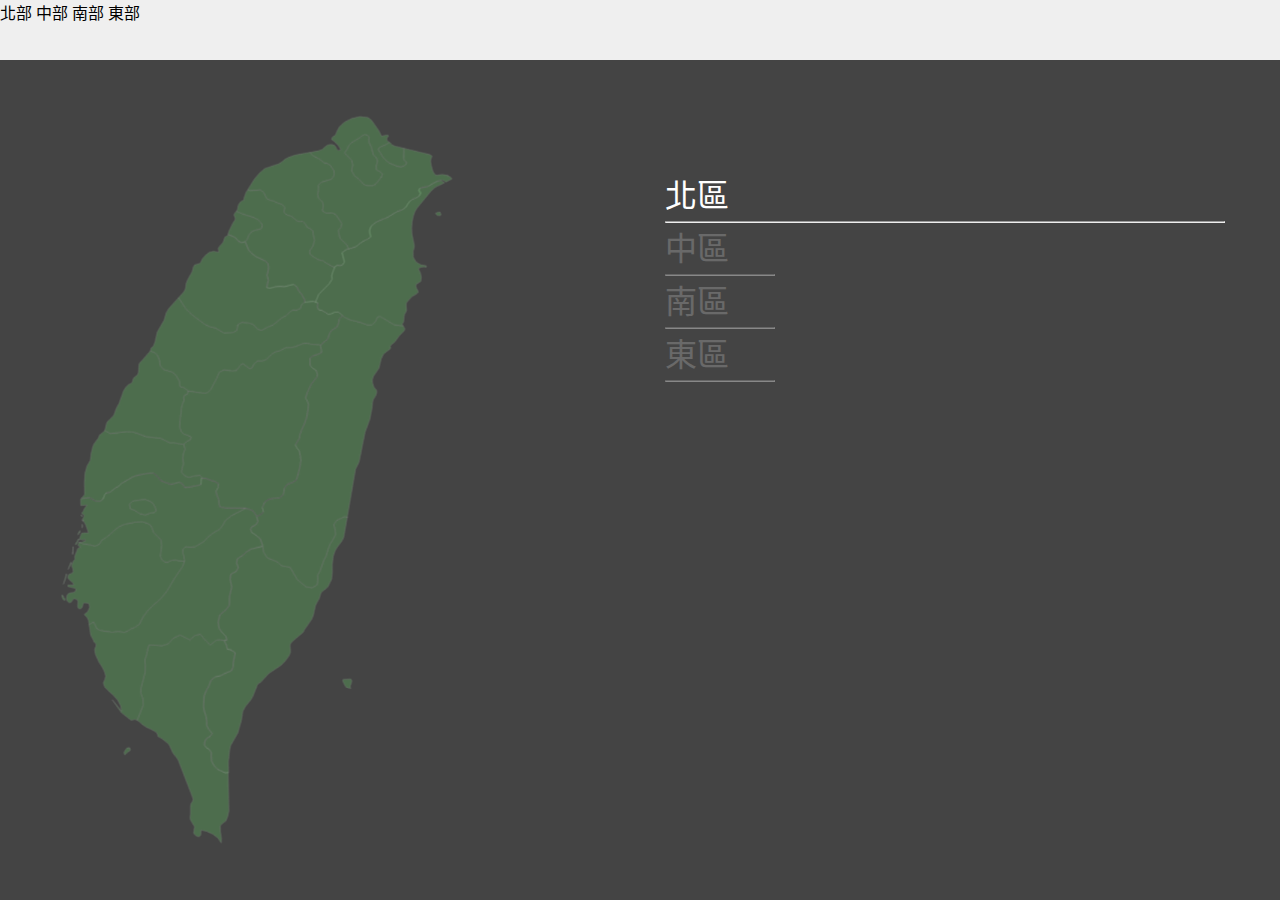
==== templates/index.html @ 9099bb2a "Merge pull request #7 from Ben10225/develop" ====
<!DOCTYPE html>
<html lang="zh-TW">
<head>
  <meta charset="UTF-8">
  <meta http-equiv="X-UA-Compatible" content="IE=edge">
  <meta name="viewport" content="width=device-width, initial-scale=1.0">
  <title>5們去郊遊</title>

  <link rel="stylesheet" href="/static/css/index.css">
</head>
<body>
  <div class="wrapper">
    <nav>
      <div class="logo"></div>
      <ul>
        <li>北部</li>
        <li>中部</li>
        <li>南部</li>
        <li>東部</li>
      </ul>
    </nav>
    <section>
      <div class="taiwan_box">
        <div class="keelung district north_district"></div>
        <div class="taipei district north_district"></div>
        <div class="newtaipeicity district north_district"></div>
        <div class="taoyuan district north_district"></div>
        <div class="hsinchu district north_district"></div>

        <div class="miaoliCounty district west_district"></div>
        <div class="taichung district west_district"></div>
        <div class="changhuaCounty district west_district"></div>
        <div class="yunlinCounty district west_district"></div>
        <div class="nantouCounty district west_district"></div>

        <div class="chiayi district south_district"></div>
        <div class="tainan district south_district"></div>
        <div class="kaohsiung district south_district"></div>
        <div class="pingtungCounty district south_district"></div>

        <div class="yilanCounty district east_district"></div>
        <div class="hualienCounty district east_district"></div>
        <div class="taitungCounty district east_district"></div>

        <!-- <div class="taiwan_bg"></div> -->
        <div class="box_set north_box"></div>
        <div class="tw_img north">
          <div class="north_inside_box"></div>
        </div>

        <div class="box_set west_box"></div>
        <div class="tw_img west">
          <div class="west_inside_box"></div>
        </div>

        <div class="box_set south_box"></div>
        <div class="tw_img south">
          <div class="south_inside_box"></div>
        </div>

        <div class="box_set east_box"></div>
        <div class="tw_img east">
          <div class="east_inside_box"></div>
        </div>
      </div>
      <div class="attraction_box">
        <div class="north_title title">
          <h2>北區</h2>
          <hr id="hr1">
          <!-- <div class="title_rows">
            <div class="attraction">
              <div class="attraction_img_box">
                <div class="attraction_img"></div>
              </div>
              <h5 class="attraction_name">2023台灣燈會</h5>
              <h6 class="attraction_district">台北市 信義區</h6>
            </div>
            <div class="attraction">
              <div class="attraction_img_box">
                <div class="attraction_img"></div>
              </div>
              <h5 class="attraction_name">2023台灣燈會</h5>
              <h6 class="attraction_district">台北市 信義區</h6>
            </div>
          </div>
        </div> -->
        <div class="west_title title title_off">
          <h2>中區</h2>
          <hr id="hr2">
          <!-- <div class="title_rows">
            <div class="attraction">
              <div class="attraction_img_box">
                <div class="attraction_img"></div>
              </div>
              <h5 class="attraction_name">2023台灣燈會</h5>
              <h6 class="attraction_district">台北市 信義區</h6>
            </div>
            <div class="attraction">
              <div class="attraction_img_box">
                <div class="attraction_img"></div>
              </div>
              <h5 class="attraction_name">2023台灣燈會</h5>
              <h6 class="attraction_district">台北市 信義區</h6>
            </div>
          </div>
        </div> -->
        <div class="south_title title title_off">
          <h2>南區</h2>
          <hr id="hr3">
          <!-- <div class="title_rows">
            <div class="attraction">
              <div class="attraction_img_box">
                <div class="attraction_img"></div>
              </div>
              <h5 class="attraction_name">2023台灣燈會</h5>
              <h6 class="attraction_district">台北市 信義區</h6>
            </div>
            <div class="attraction">
              <div class="attraction_img_box">
                <div class="attraction_img"></div>
              </div>
              <h5 class="attraction_name">2023台灣燈會</h5>
              <h6 class="attraction_district">台北市 信義區</h6>
            </div>
          </div>
        </div> -->
        <div class="east_title title title_off">
          <h2>東區</h2>
          <hr id="hr4">
          <!-- <div class="title_rows">
            <div class="attraction">
              <div class="attraction_img_box">
                <div class="attraction_img"></div>
              </div>
              <h5 class="attraction_name">2023台灣燈會</h5>
              <h6 class="attraction_district">台北市 信義區</h6>
            </div>
            <div class="attraction">
              <div class="attraction_img_box">
                <div class="attraction_img"></div>
              </div>
              <h5 class="attraction_name">2023台灣燈會</h5>
              <h6 class="attraction_district">台北市 信義區</h6>
            </div>
          </div> -->
        </div>
      </div>
    </section>
    <footer></footer>
  </div>
  <script src="/static/javascript/index.js"></script>
  <script src="/static/javascript/activity.js"></script>
</body>
</html>
---- static/css/index.css ----
* {
  margin: 0;
  padding: 0;
  box-sizing: border-box;
}

body {
  background: #444;
}

.wrapper {
  display: flex;
  justify-content: center;
  flex-direction: column;
}
.wrapper nav {
  width: 100%;
  background: rgb(239, 239, 239);
  height: 60px;
}
.wrapper nav ul li {
  display: inline-block;
}
.wrapper section {
  display: flex;
  justify-content: center;
}
.wrapper section .taiwan_box {
  position: relative;
  transform: scale(0.75);
  width: 500px;
  height: 700px;
  left: 150px;
  margin-top: -40px;
}
.wrapper section .taiwan_box .district {
  position: absolute;
  background-repeat: no-repeat;
  background-position: center;
  background-size: contain;
  z-index: 60;
  display: none;
  opacity: 0;
  transition: 0.4s;
  cursor: pointer;
}
.wrapper section .taiwan_box .district.keelung {
  left: 130px;
  top: 235px;
  width: 100px;
  height: 100px;
  background-image: url("../image/keelung.svg");
  transform: scale(0.93);
  z-index: 80;
}
.wrapper section .taiwan_box .district.keelung.show {
  display: block;
}
.wrapper section .taiwan_box .district.keelung.show.active {
  opacity: 1;
}
.wrapper section .taiwan_box .district.keelung:hover {
  opacity: 0.3;
}
.wrapper section .taiwan_box .district.taipei {
  left: 17px;
  top: 225px;
  width: 150px;
  height: 150px;
  background-image: url("../image/taipei.svg");
  transform: scale(1.07);
  z-index: 80;
}
.wrapper section .taiwan_box .district.taipei.show {
  display: block;
}
.wrapper section .taiwan_box .district.taipei.show.active {
  opacity: 1;
}
.wrapper section .taiwan_box .district.taipei:hover {
  opacity: 0.3;
}
.wrapper section .taiwan_box .district.newtaipeicity {
  left: -30px;
  top: 195px;
  width: 350px;
  height: 350px;
  background-image: url("../image/newtaipeicity.svg");
  transform: scale(1.25);
}
.wrapper section .taiwan_box .district.newtaipeicity.show {
  display: block;
}
.wrapper section .taiwan_box .district.newtaipeicity.show.active {
  opacity: 1;
}
.wrapper section .taiwan_box .district.newtaipeicity:hover {
  opacity: 0.3;
}
.wrapper section .taiwan_box .district.taoyuan {
  left: -260px;
  top: 304px;
  width: 300px;
  height: 300px;
  background-image: url("../image/taoyuan.svg");
  transform: scale(1.19);
}
.wrapper section .taiwan_box .district.taoyuan.show {
  display: block;
}
.wrapper section .taiwan_box .district.taoyuan.show.active {
  opacity: 1;
}
.wrapper section .taiwan_box .district.taoyuan:hover {
  opacity: 0.3;
}
.wrapper section .taiwan_box .district.hsinchu {
  left: -310px;
  top: 415px;
  width: 300px;
  height: 300px;
  background-image: url("../image/hsinchu.svg");
  transform: scale(1.17);
}
.wrapper section .taiwan_box .district.hsinchu.show {
  display: block;
}
.wrapper section .taiwan_box .district.hsinchu.show.active {
  opacity: 1;
}
.wrapper section .taiwan_box .district.hsinchu:hover {
  opacity: 0.3;
}
.wrapper section .taiwan_box .district.miaoli {
  left: -14px;
  top: 111px;
  width: 250px;
  height: 250px;
  background-image: url("../image/miaoli.svg");
  transform: scale(1.17);
  z-index: 80;
}
.wrapper section .taiwan_box .district.miaoli.show {
  display: block;
}
.wrapper section .taiwan_box .district.miaoli.show.active {
  opacity: 1;
}
.wrapper section .taiwan_box .district.miaoli:hover {
  opacity: 0.3;
}
.wrapper section .taiwan_box .box_set {
  position: absolute;
  z-index: 50;
  opacity: 0;
  cursor: pointer;
}
.wrapper section .taiwan_box .tw_img {
  position: absolute;
  width: 300px;
  height: 300px;
  background-repeat: no-repeat;
  background-position: center;
  background-size: contain;
  opacity: 0.4;
  transition: 0.5s;
}
.wrapper section .taiwan_box .tw_img.img_click {
  transition: 1s;
}
.wrapper section .taiwan_box .tw_img.img_click.north {
  transform: scale(2.3);
  top: 300px;
  left: -130px;
}
.wrapper section .taiwan_box .tw_img.img_click.west {
  top: 300px;
  left: -110px;
  transform: scale(2.2);
}
.wrapper section .taiwan_box .tw_img.img_click.south {
  top: 380px;
  left: -130px;
  transform: scale(2.6);
}
.wrapper section .taiwan_box .tw_img.img_click.east {
  top: 330px;
  left: -140px;
  transform: scale(3.2);
}
.wrapper section .taiwan_box .tw_img.img_fade {
  opacity: 0;
  visibility: hidden;
}
.wrapper section .taiwan_box .north_box {
  width: 185px;
  height: 265px;
  left: 45px;
  top: -10px;
  transform: rotate(50deg);
  border-radius: 50%;
}
.wrapper section .taiwan_box .north_box:hover ~ .north {
  opacity: 0.8;
}
.wrapper section .taiwan_box .north {
  background-image: url("../image/north.svg");
  left: 0px;
  top: -15px;
}
.wrapper section .taiwan_box .north .north_inside_box {
  position: relative;
  left: 35px;
  width: 195px;
  height: 285px;
  transform: rotate(60deg);
  border-radius: 50%;
}
.wrapper section .taiwan_box .west_box {
  width: 285px;
  height: 235px;
  left: -160px;
  top: 255px;
  transform: rotate(-70deg);
  border-radius: 25%;
}
.wrapper section .taiwan_box .west_box:hover ~ .west {
  opacity: 0.8;
}
.wrapper section .taiwan_box .west {
  background-image: url("../image/west.svg");
  left: -172px;
  top: 208px;
  transform: scale(1.265);
  position: relative;
}
.wrapper section .taiwan_box .west .west_inside_box {
  position: relative;
  width: 285px;
  height: 280px;
  border-radius: 50%;
  left: 20px;
  top: 20px;
}
.wrapper section .taiwan_box .south_box {
  width: 405px;
  height: 185px;
  left: -300px;
  top: 630px;
  transform: rotate(85deg);
  border-radius: 15%;
}
.wrapper section .taiwan_box .south_box:hover ~ .south {
  opacity: 0.8;
}
.wrapper section .taiwan_box .south {
  background-image: url("../image/south.svg");
  left: -237px;
  top: 584.3px;
  transform: scale(1.66);
}
.wrapper section .taiwan_box .south .south_inside_box {
  width: 160px;
  height: 310px;
  position: relative;
  left: 80px;
  top: -10px;
  border-radius: 50%;
  transform: rotate(-10deg);
}
.wrapper section .taiwan_box .east_box {
  width: 745px;
  height: 115px;
  left: -250px;
  top: 470px;
  transform: rotate(-73deg);
  border-radius: 30px;
}
.wrapper section .taiwan_box .east_box:hover ~ .east {
  opacity: 0.8;
}
.wrapper section .taiwan_box .east {
  background-image: url("../image/east.svg");
  left: -22px;
  top: 343px;
  transform: scale(2.65);
}
.wrapper section .taiwan_box .east .east_inside_box {
  width: 50px;
  height: 310px;
  transform: rotate(18deg);
  position: relative;
  left: 122px;
  top: 1px;
  border-radius: 50%;
}
.wrapper section .attraction_box {
  width: 600px;
  margin-top: 110px;
  margin-left: 150px;
}
.wrapper section .attraction_box .title {
  color: #fff;
}
.wrapper section .attraction_box .title h2 {
  display: inline-block;
  font-weight: 400;
  font-size: 32px;
  cursor: pointer;
  -webkit-user-select: none;
     -moz-user-select: none;
      -ms-user-select: none;
          user-select: none;
}
.wrapper section .attraction_box .title hr {
  margin-top: 5px;
  width: 560px;
  transition: 0.5s;
}
.wrapper section .attraction_box .title .title_rows .attraction {
  display: inline-block;
  margin: 15px 35px 15px 0;
  margin-bottom: 30px;
  transition: 0.5s;
}
.wrapper section .attraction_box .title .title_rows .attraction .attraction_img_box {
  width: 220px;
  height: 150px;
  margin-top: 10px;
  transition: 0.5s;
}
.wrapper section .attraction_box .title .title_rows .attraction .attraction_img_box .attraction_img {
  width: 100%;
  height: 100%;
  border-radius: 10px;
  box-shadow: 2px 2px 10px rgba(255, 255, 255, 0.2);
  background-repeat: no-repeat;
  background-position: center;
  background-size: cover;
}
.wrapper section .attraction_box .title .title_rows .attraction .attraction_name {
  margin-top: 15px;
  font-weight: 300;
  font-size: 17px;
  transition: 0.5s;
}
.wrapper section .attraction_box .title .title_rows .attraction .attraction_district {
  font-weight: 300;
  opacity: 0.7;
  transition: 0.5s;
}
.wrapper section .attraction_box .title.title_off {
  transition: 0.4s;
  margin-bottom: -50px;
}
.wrapper section .attraction_box .title.title_off h2 {
  opacity: 0.2;
}
.wrapper section .attraction_box .title.title_off hr {
  width: 110px;
  opacity: 0.4;
}
.wrapper section .attraction_box .title.title_off .title_rows .attraction {
  opacity: 0;
  visibility: hidden;
}
.wrapper section .attraction_box .title.title_off .title_rows .attraction .attraction_img_box {
  height: 1px;
}/*# sourceMappingURL=index.css.map */
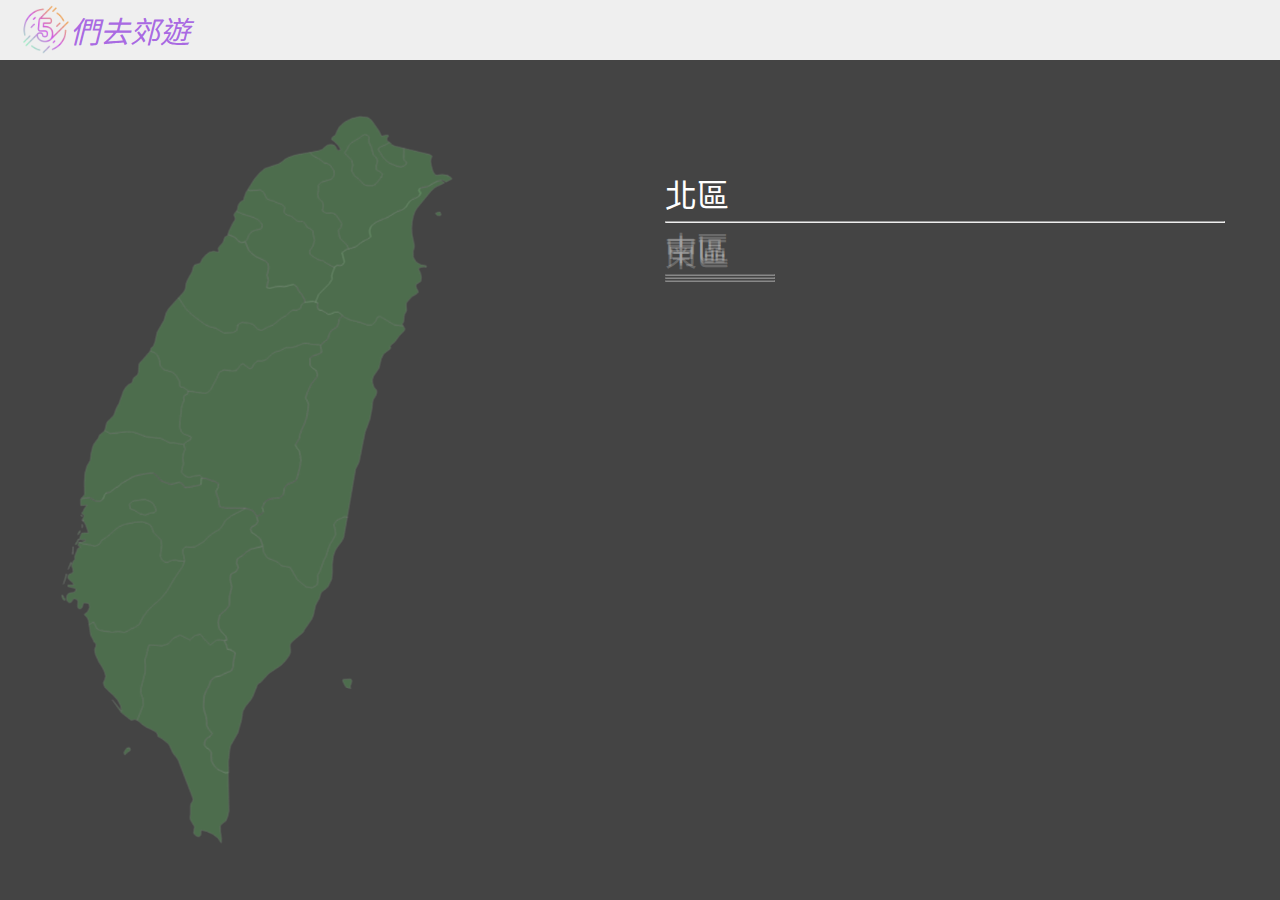
==== commit 38cb6b0c: "update navBar" ====
--- a/templates/index.html
+++ b/templates/index.html
@@ -7,17 +7,21 @@
   <title>5們去郊遊</title>
 
   <link rel="stylesheet" href="/static/css/index.css">
+  <link rel="stylesheet" href="/static/css/narBar.css">
+
 </head>
 <body>
   <div class="wrapper">
     <nav>
-      <div class="logo"></div>
-      <ul>
-        <li>北部</li>
-        <li>中部</li>
-        <li>南部</li>
-        <li>東部</li>
-      </ul>
+      <a href="/">
+        <div class="logo">
+        </div>
+      </a>
+      <div class="marquee">
+          <marquee  hspace="30" scrollamount="3">
+              
+          </marquee>
+      </div>
     </nav>
     <section>
       <div class="taiwan_box">
@@ -25,7 +29,7 @@
         <div class="taipei district north_district"></div>
         <div class="newtaipeicity district north_district"></div>
         <div class="taoyuan district north_district"></div>
-        <div class="hsinchu district north_district"></div>
+        <div class="hsinchuCounty district north_district"></div>
 
         <div class="miaoliCounty district west_district"></div>
         <div class="taichung district west_district"></div>
@@ -70,63 +74,27 @@
           <!-- <div class="title_rows">
             <div class="attraction">
               <div class="attraction_img_box">
-                <div class="attraction_img"></div>
+                <div class="attraction_img found"></div>
+                <div class="attraction_img notfound"></div>
               </div>
-              <h5 class="attraction_name">2023台灣燈會</h5>
+              <h5 class="attraction_name found">2023台灣燈會</h5>
               <h6 class="attraction_district">台北市 信義區</h6>
             </div>
             <div class="attraction">
               <div class="attraction_img_box">
                 <div class="attraction_img"></div>
+                <div class="attraction_img notfound"></div>
               </div>
               <h5 class="attraction_name">2023台灣燈會</h5>
               <h6 class="attraction_district">台北市 信義區</h6>
             </div>
-          </div>
-        </div> -->
+          </div> -->
+
+        </div>
         <div class="west_title title title_off">
           <h2>中區</h2>
           <hr id="hr2">
-          <!-- <div class="title_rows">
-            <div class="attraction">
-              <div class="attraction_img_box">
-                <div class="attraction_img"></div>
-              </div>
-              <h5 class="attraction_name">2023台灣燈會</h5>
-              <h6 class="attraction_district">台北市 信義區</h6>
-            </div>
-            <div class="attraction">
-              <div class="attraction_img_box">
-                <div class="attraction_img"></div>
-              </div>
-              <h5 class="attraction_name">2023台灣燈會</h5>
-              <h6 class="attraction_district">台北市 信義區</h6>
-            </div>
-          </div>
-        </div> -->
-        <div class="south_title title title_off">
-          <h2>南區</h2>
-          <hr id="hr3">
-          <!-- <div class="title_rows">
-            <div class="attraction">
-              <div class="attraction_img_box">
-                <div class="attraction_img"></div>
-              </div>
-              <h5 class="attraction_name">2023台灣燈會</h5>
-              <h6 class="attraction_district">台北市 信義區</h6>
-            </div>
-            <div class="attraction">
-              <div class="attraction_img_box">
-                <div class="attraction_img"></div>
-              </div>
-              <h5 class="attraction_name">2023台灣燈會</h5>
-              <h6 class="attraction_district">台北市 信義區</h6>
-            </div>
-          </div>
-        </div> -->
-        <div class="east_title title title_off">
-          <h2>東區</h2>
-          <hr id="hr4">
+
           <!-- <div class="title_rows">
             <div class="attraction">
               <div class="attraction_img_box">
@@ -143,6 +111,51 @@
               <h6 class="attraction_district">台北市 信義區</h6>
             </div>
           </div> -->
+
+        </div>
+        <div class="south_title title title_off">
+          <h2>南區</h2>
+          <hr id="hr3">
+
+          <!-- <div class="title_rows">
+            <div class="attraction">
+              <div class="attraction_img_box">
+                <div class="attraction_img"></div>
+              </div>
+              <h5 class="attraction_name">2023台灣燈會</h5>
+              <h6 class="attraction_district">台北市 信義區</h6>
+            </div>
+            <div class="attraction">
+              <div class="attraction_img_box">
+                <div class="attraction_img"></div>
+              </div>
+              <h5 class="attraction_name">2023台灣燈會</h5>
+              <h6 class="attraction_district">台北市 信義區</h6>
+            </div>
+          </div> -->
+
+        </div>
+        <div class="east_title title title_off">
+          <h2>東區</h2>
+          <hr id="hr4">
+          
+          <!-- <div class="title_rows">
+            <div class="attraction">
+              <div class="attraction_img_box">
+                <div class="attraction_img"></div>
+              </div>
+              <h5 class="attraction_name">2023台灣燈會</h5>
+              <h6 class="attraction_district">台北市 信義區</h6>
+            </div>
+            <div class="attraction">
+              <div class="attraction_img_box">
+                <div class="attraction_img"></div>
+              </div>
+              <h5 class="attraction_name">2023台灣燈會</h5>
+              <h6 class="attraction_district">台北市 信義區</h6>
+            </div>
+          </div> -->
+
         </div>
       </div>
     </section>
@@ -150,5 +163,6 @@
   </div>
   <script src="/static/javascript/index.js"></script>
   <script src="/static/javascript/activity.js"></script>
+  <script src="/static/javascript/narBar.js"></script>
 </body>
 </html>--- a/static/css/narBar.css
+++ b/static/css/narBar.css
@@ -0,0 +1,38 @@
+.icon_logo{
+    margin-left: 20px;
+    margin-top: 5px;
+    margin-bottom: 5px;
+}
+.logo{
+    width: 200px;
+    display: flex;
+    font-size: 30px;
+    cursor: pointer;
+}
+.icon_text{
+    align-items: center;
+    display: flex;
+    font-style: italic;
+    color: #9f58e1e6;
+}
+.marquee{
+    width: 1000px;
+    align-items: center;
+    display: flex;
+    height: 60px;
+    font-size: 20px;
+    margin-left: 100px;
+    color: olivedrab;
+}
+nav{
+    display: flex;
+    justify-content: center;
+}
+.marquee_icon{
+    align-items: center;
+    vertical-align: middle;
+    color: olivedrab;
+}
+a{
+    text-decoration: none;
+}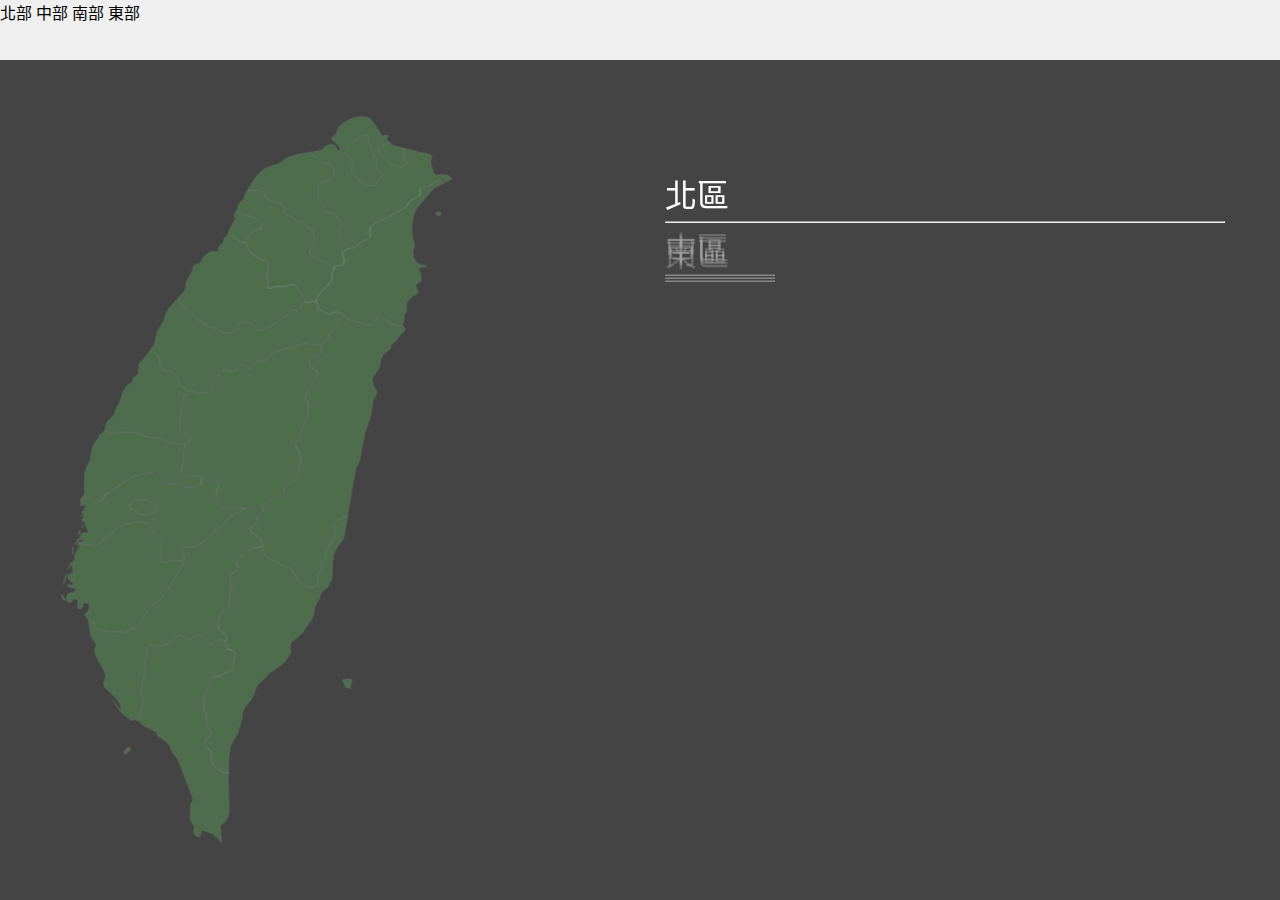
==== commit ea1e36d9: "modify activities show" ====
--- a/templates/index.html
+++ b/templates/index.html
@@ -7,21 +7,17 @@
   <title>5們去郊遊</title>
 
   <link rel="stylesheet" href="/static/css/index.css">
-  <link rel="stylesheet" href="/static/css/narBar.css">
-
 </head>
 <body>
   <div class="wrapper">
     <nav>
-      <a href="/">
-        <div class="logo">
-        </div>
-      </a>
-      <div class="marquee">
-          <marquee  hspace="30" scrollamount="3">
-              
-          </marquee>
-      </div>
+      <div class="logo"></div>
+      <ul>
+        <li>北部</li>
+        <li>中部</li>
+        <li>南部</li>
+        <li>東部</li>
+      </ul>
     </nav>
     <section>
       <div class="taiwan_box">
@@ -67,102 +63,106 @@
           <div class="east_inside_box"></div>
         </div>
       </div>
-      <div class="attraction_box">
-        <div class="north_title title">
-          <h2>北區</h2>
-          <hr id="hr1">
-          <!-- <div class="title_rows">
-            <div class="attraction">
-              <div class="attraction_img_box">
-                <div class="attraction_img found"></div>
-                <div class="attraction_img notfound"></div>
+      <div class="ability_outter">
+        <div class="attraction_box">
+          <div class="north_title title title_off">
+            <h2>北區</h2>
+            <hr id="hr1">
+            <!-- <div class="title_rows">
+              <div class="attraction">
+                <div class="attraction_img_box">
+                  <div class="attraction_img found"></div>
+                  <div class="attraction_img notfound"></div>
+                </div>
+                <h5 class="attraction_name found">2023台灣燈會</h5>
+                <h6 class="attraction_district">台北市 信義區</h6>
               </div>
-              <h5 class="attraction_name found">2023台灣燈會</h5>
-              <h6 class="attraction_district">台北市 信義區</h6>
-            </div>
-            <div class="attraction">
-              <div class="attraction_img_box">
-                <div class="attraction_img"></div>
-                <div class="attraction_img notfound"></div>
+              <div class="attraction">
+                <div class="attraction_img_box">
+                  <div class="attraction_img"></div>
+                  <div class="attraction_img notfound"></div>
+                </div>
+                <h5 class="attraction_name">2023台灣燈會</h5>
+                <h6 class="attraction_district">台北市 信義區</h6>
               </div>
-              <h5 class="attraction_name">2023台灣燈會</h5>
-              <h6 class="attraction_district">台北市 信義區</h6>
-            </div>
-          </div> -->
-
+            </div> -->
+  
+          </div>
+          <div class="west_title title title_off">
+            <h2>中區</h2>
+            <hr id="hr2">
+  
+            <!-- <div class="title_rows">
+              <div class="attraction">
+                <div class="attraction_img_box">
+                  <div class="attraction_img"></div>
+                </div>
+                <h5 class="attraction_name">2023台灣燈會</h5>
+                <h6 class="attraction_district">台北市 信義區</h6>
+              </div>
+              <div class="attraction">
+                <div class="attraction_img_box">
+                  <div class="attraction_img"></div>
+                </div>
+                <h5 class="attraction_name">2023台灣燈會</h5>
+                <h6 class="attraction_district">台北市 信義區</h6>
+              </div>
+            </div> -->
+  
+          </div>
+          <div class="south_title title title_off">
+            <h2>南區</h2>
+            <hr id="hr3">
+  
+            <!-- <div class="title_rows">
+              <div class="attraction">
+                <div class="attraction_img_box">
+                  <div class="attraction_img"></div>
+                </div>
+                <h5 class="attraction_name">2023台灣燈會</h5>
+                <h6 class="attraction_district">台北市 信義區</h6>
+              </div>
+              <div class="attraction">
+                <div class="attraction_img_box">
+                  <div class="attraction_img"></div>
+                </div>
+                <h5 class="attraction_name">2023台灣燈會</h5>
+                <h6 class="attraction_district">台北市 信義區</h6>
+              </div>
+            </div> -->
+  
+          </div>
+          <div class="east_title title title_off">
+            <h2>東區</h2>
+            <hr id="hr4">
+            
+            <!-- <div class="title_rows">
+              <div class="attraction">
+                <div class="attraction_img_box">
+                  <div class="attraction_img"></div>
+                </div>
+                <h5 class="attraction_name">2023台灣燈會</h5>
+                <h6 class="attraction_district">台北市 信義區</h6>
+              </div>
+              <div class="attraction">
+                <div class="attraction_img_box">
+                  <div class="attraction_img"></div>
+                </div>
+                <h5 class="attraction_name">2023台灣燈會</h5>
+                <h6 class="attraction_district">台北市 信義區</h6>
+              </div>
+            </div> -->
+  
+          </div>
         </div>
-        <div class="west_title title title_off">
-          <h2>中區</h2>
-          <hr id="hr2">
-
-          <!-- <div class="title_rows">
-            <div class="attraction">
-              <div class="attraction_img_box">
-                <div class="attraction_img"></div>
-              </div>
-              <h5 class="attraction_name">2023台灣燈會</h5>
-              <h6 class="attraction_district">台北市 信義區</h6>
-            </div>
-            <div class="attraction">
-              <div class="attraction_img_box">
-                <div class="attraction_img"></div>
-              </div>
-              <h5 class="attraction_name">2023台灣燈會</h5>
-              <h6 class="attraction_district">台北市 信義區</h6>
-            </div>
-          </div> -->
-
-        </div>
-        <div class="south_title title title_off">
-          <h2>南區</h2>
-          <hr id="hr3">
-
-          <!-- <div class="title_rows">
-            <div class="attraction">
-              <div class="attraction_img_box">
-                <div class="attraction_img"></div>
-              </div>
-              <h5 class="attraction_name">2023台灣燈會</h5>
-              <h6 class="attraction_district">台北市 信義區</h6>
-            </div>
-            <div class="attraction">
-              <div class="attraction_img_box">
-                <div class="attraction_img"></div>
-              </div>
-              <h5 class="attraction_name">2023台灣燈會</h5>
-              <h6 class="attraction_district">台北市 信義區</h6>
-            </div>
-          </div> -->
-
-        </div>
-        <div class="east_title title title_off">
-          <h2>東區</h2>
-          <hr id="hr4">
-          
-          <!-- <div class="title_rows">
-            <div class="attraction">
-              <div class="attraction_img_box">
-                <div class="attraction_img"></div>
-              </div>
-              <h5 class="attraction_name">2023台灣燈會</h5>
-              <h6 class="attraction_district">台北市 信義區</h6>
-            </div>
-            <div class="attraction">
-              <div class="attraction_img_box">
-                <div class="attraction_img"></div>
-              </div>
-              <h5 class="attraction_name">2023台灣燈會</h5>
-              <h6 class="attraction_district">台北市 信義區</h6>
-            </div>
-          </div> -->
+        <div class="attraction_box detail_box">
 
         </div>
       </div>
     </section>
     <footer></footer>
   </div>
-  <script src="/static/javascript/index.js"></script>
-  <script src="/static/javascript/activity.js"></script>
-  <script src="/static/javascript/narBar.js"></script>
+  <script type="module" src="/static/javascript/index.js"></script>
+  <!-- <script src="/static/javascript/activity.js"></script> -->
 </body>
 </html>--- a/static/css/index.css
+++ b/static/css/index.css
@@ -114,7 +114,7 @@
 .wrapper section .taiwan_box .district.taoyuan:hover {
   opacity: 0.3;
 }
-.wrapper section .taiwan_box .district.hsinchu {
+.wrapper section .taiwan_box .district.hsinchuCounty {
   left: -310px;
   top: 415px;
   width: 300px;
@@ -122,13 +122,13 @@
   background-image: url("../image/hsinchu.svg");
   transform: scale(1.17);
 }
-.wrapper section .taiwan_box .district.hsinchu.show {
-  display: block;
-}
-.wrapper section .taiwan_box .district.hsinchu.show.active {
-  opacity: 1;
-}
-.wrapper section .taiwan_box .district.hsinchu:hover {
+.wrapper section .taiwan_box .district.hsinchuCounty.show {
+  display: block;
+}
+.wrapper section .taiwan_box .district.hsinchuCounty.show.active {
+  opacity: 1;
+}
+.wrapper section .taiwan_box .district.hsinchuCounty:hover {
   opacity: 0.3;
 }
 .wrapper section .taiwan_box .district.miaoli {
@@ -294,15 +294,49 @@
   top: 1px;
   border-radius: 50%;
 }
-.wrapper section .attraction_box {
+.wrapper section .ability_outter {
+  position: relative;
+}
+.wrapper section .ability_outter .attraction_box {
   width: 600px;
   margin-top: 110px;
   margin-left: 150px;
-}
-.wrapper section .attraction_box .title {
+  transition: 0.6s;
+  position: relative;
+}
+.wrapper section .ability_outter .attraction_box.big_district_out {
+  opacity: 0;
+  visibility: hidden;
+  transform: translateX(-30px);
+}
+.wrapper section .ability_outter .attraction_box.detail_box {
+  position: absolute;
+  opacity: 0;
+  left: -30px;
+  top: 0;
+  visibility: hidden;
+  transition: 0.6s;
+}
+.wrapper section .ability_outter .attraction_box.detail_box.show {
+  opacity: 1;
+  visibility: visible;
+  transform: translateX(30px);
+}
+.wrapper section .ability_outter .attraction_box.detail_box .title .title_rows {
+  display: grid;
+  grid-template-columns: 1fr 1fr 1fr;
+}
+.wrapper section .ability_outter .attraction_box.detail_box .title .title_rows .attraction {
+  margin: 30px -10px 20px 0;
+}
+.wrapper section .ability_outter .attraction_box.detail_box .title .title_rows .attraction .attraction_img_box {
+  width: 180px;
+  height: 120px;
+}
+.wrapper section .ability_outter .attraction_box .title {
   color: #fff;
 }
-.wrapper section .attraction_box .title h2 {
+.wrapper section .ability_outter .attraction_box .title h2 {
   display: inline-block;
   font-weight: 400;
   font-size: 32px;
@@ -312,58 +346,92 @@
       -ms-user-select: none;
           user-select: none;
 }
-.wrapper section .attraction_box .title hr {
+.wrapper section .ability_outter .attraction_box .title hr {
   margin-top: 5px;
   width: 560px;
   transition: 0.5s;
 }
-.wrapper section .attraction_box .title .title_rows .attraction {
+.wrapper section .ability_outter .attraction_box .title .title_rows .attraction {
   display: inline-block;
   margin: 15px 35px 15px 0;
   margin-bottom: 30px;
   transition: 0.5s;
 }
-.wrapper section .attraction_box .title .title_rows .attraction .attraction_img_box {
+.wrapper section .ability_outter .attraction_box .title .title_rows .attraction a {
+  text-decoration: none;
+  color: #fff;
+}
+.wrapper section .ability_outter .attraction_box .title .title_rows .attraction .attraction_img_box {
   width: 220px;
   height: 150px;
   margin-top: 10px;
   transition: 0.5s;
-}
-.wrapper section .attraction_box .title .title_rows .attraction .attraction_img_box .attraction_img {
+  position: relative;
+}
+.wrapper section .ability_outter .attraction_box .title .title_rows .attraction .attraction_img_box .attraction_img {
   width: 100%;
   height: 100%;
   border-radius: 10px;
-  box-shadow: 2px 2px 10px rgba(255, 255, 255, 0.2);
   background-repeat: no-repeat;
   background-position: center;
   background-size: cover;
 }
-.wrapper section .attraction_box .title .title_rows .attraction .attraction_name {
+.wrapper section .ability_outter .attraction_box .title .title_rows .attraction .attraction_img_box .attraction_img.found {
+  position: absolute;
+  z-index: 10;
+}
+.wrapper section .ability_outter .attraction_box .title .title_rows .attraction .attraction_img_box .attraction_img.notfound {
+  border-radius: 12px;
+  background-image: url("../image/picture404_2.svg");
+  position: absolute;
+  z-index: 5;
+  box-shadow: 2px 2px 10px rgba(255, 255, 255, 0.2);
+}
+.wrapper section .ability_outter .attraction_box .title .title_rows .attraction .attraction_name {
+  width: 230px;
+  white-space: nowrap;
+  text-overflow: ellipsis;
+  overflow: hidden;
   margin-top: 15px;
   font-weight: 300;
   font-size: 17px;
   transition: 0.5s;
 }
-.wrapper section .attraction_box .title .title_rows .attraction .attraction_district {
+.wrapper section .ability_outter .attraction_box .title .title_rows .attraction .attraction_district {
+  width: 230px;
+  white-space: nowrap;
+  text-overflow: ellipsis;
+  overflow: hidden;
   font-weight: 300;
   opacity: 0.7;
   transition: 0.5s;
 }
-.wrapper section .attraction_box .title.title_off {
+.wrapper section .ability_outter .attraction_box .title.title_off {
   transition: 0.4s;
   margin-bottom: -50px;
 }
-.wrapper section .attraction_box .title.title_off h2 {
+.wrapper section .ability_outter .attraction_box .title.title_off h2 {
   opacity: 0.2;
 }
-.wrapper section .attraction_box .title.title_off hr {
+.wrapper section .ability_outter .attraction_box .title.title_off hr {
   width: 110px;
   opacity: 0.4;
 }
-.wrapper section .attraction_box .title.title_off .title_rows .attraction {
+.wrapper section .ability_outter .attraction_box .title.title_off .title_rows .attraction {
   opacity: 0;
   visibility: hidden;
 }
-.wrapper section .attraction_box .title.title_off .title_rows .attraction .attraction_img_box {
+.wrapper section .ability_outter .attraction_box .title.title_off .title_rows .attraction .attraction_img_box {
   height: 1px;
+}
+.wrapper section .ability_outter .attraction_box .title.deyail_title_off {
+  transition: 0.6s;
+  margin-bottom: -50px;
+}
+.wrapper section .ability_outter .attraction_box .title.deyail_title_off h2 {
+  opacity: 0;
+}
+.wrapper section .ability_outter .attraction_box .title.deyail_title_off hr {
+  width: 110px;
+  opacity: 0;
 }/*# sourceMappingURL=index.css.map */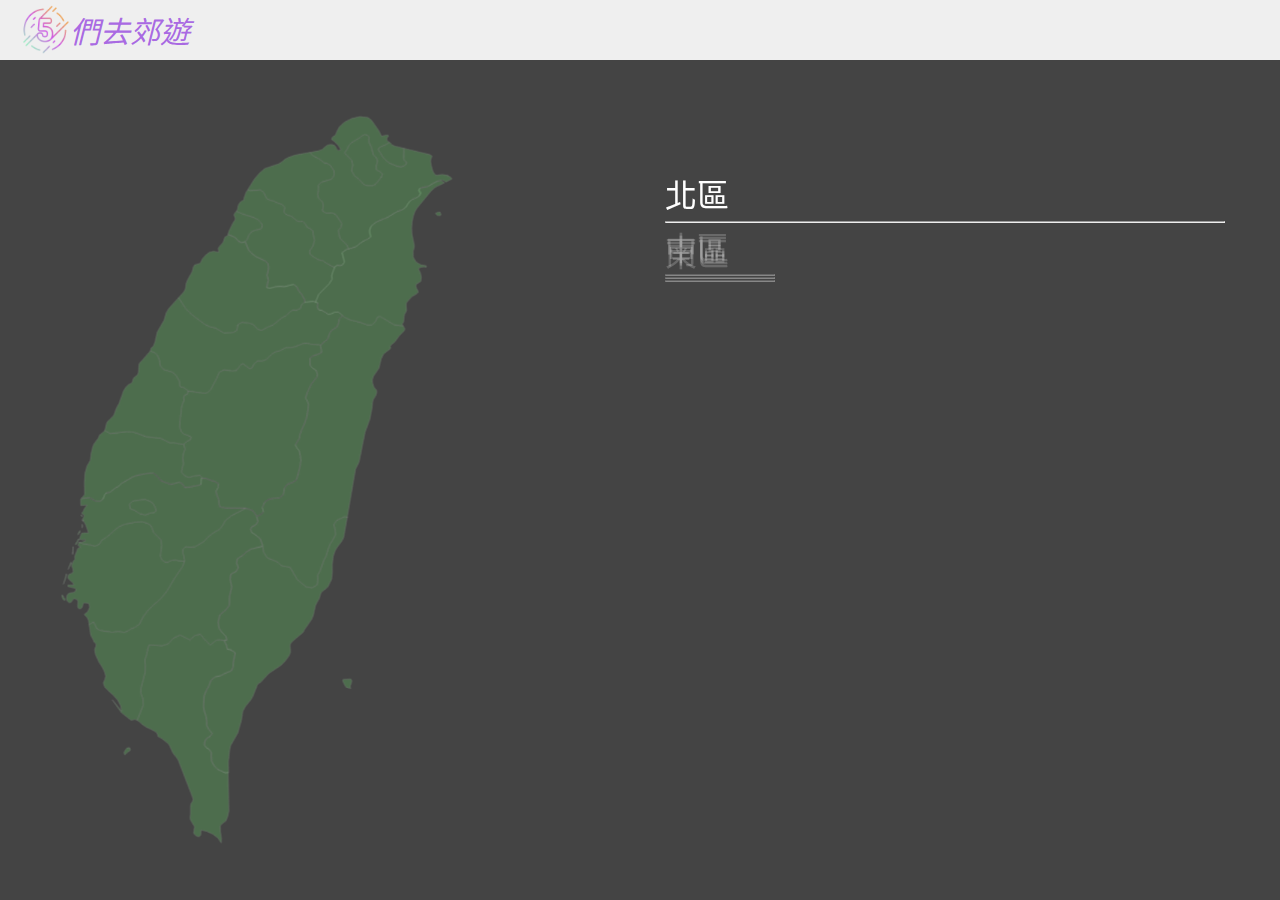
==== commit c9896459: "Merge pull request #14 from Ben10225/develop" ====
--- a/templates/index.html
+++ b/templates/index.html
@@ -7,17 +7,20 @@
   <title>5們去郊遊</title>
 
   <link rel="stylesheet" href="/static/css/index.css">
+  <link rel="stylesheet" href="/static/css/navBar.css">
 </head>
 <body>
   <div class="wrapper">
     <nav>
-      <div class="logo"></div>
-      <ul>
-        <li>北部</li>
-        <li>中部</li>
-        <li>南部</li>
-        <li>東部</li>
-      </ul>
+      <a href="/">
+        <div class="logo">
+        </div>
+      </a>
+      <div class="marquee">
+          <marquee  hspace="30" scrollamount="3">
+
+          </marquee>
+      </div>
     </nav>
     <section>
       <div class="taiwan_box">
@@ -163,6 +166,7 @@
     <footer></footer>
   </div>
   <script type="module" src="/static/javascript/index.js"></script>
+  <script src="/static/javascript/narBar.js"></script>
   <!-- <script src="/static/javascript/activity.js"></script> -->
 </body>
 </html>--- a/static/css/index.css
+++ b/static/css/index.css
@@ -332,6 +332,12 @@
 .wrapper section .ability_outter .attraction_box.detail_box .title .title_rows .attraction .attraction_img_box {
   width: 180px;
   height: 120px;
+}
+.wrapper section .ability_outter .attraction_box.detail_box .title .title_rows .attraction .attraction_name {
+  width: 180px;
+}
+.wrapper section .ability_outter .attraction_box.detail_box .title .title_rows .attraction .attraction_district {
+  width: 180px;
 }
 .wrapper section .ability_outter .attraction_box .title {
   color: #fff;
--- a/static/css/navBar.css
+++ b/static/css/navBar.css
@@ -0,0 +1,39 @@
+
+nav .icon_logo{
+  margin-left: 20px;
+  margin-top: 5px;
+  margin-bottom: 5px;
+}
+nav .logo{
+  width: 200px;
+  display: flex;
+  font-size: 30px;
+  cursor: pointer;
+}
+nav .icon_text{
+  align-items: center;
+  display: flex;
+  font-style: italic;
+  color: #9f58e1e6;
+}
+nav .marquee{
+  width: 1000px;
+  align-items: center;
+  display: flex;
+  height: 60px;
+  font-size: 20px;
+  margin-left: 100px;
+  color: olivedrab;
+}
+nav{
+  display: flex;
+  justify-content: center;
+}
+nav .marquee_icon{
+  align-items: center;
+  vertical-align: middle;
+  color: olivedrab;
+}
+nav a{
+  text-decoration: none;
+}